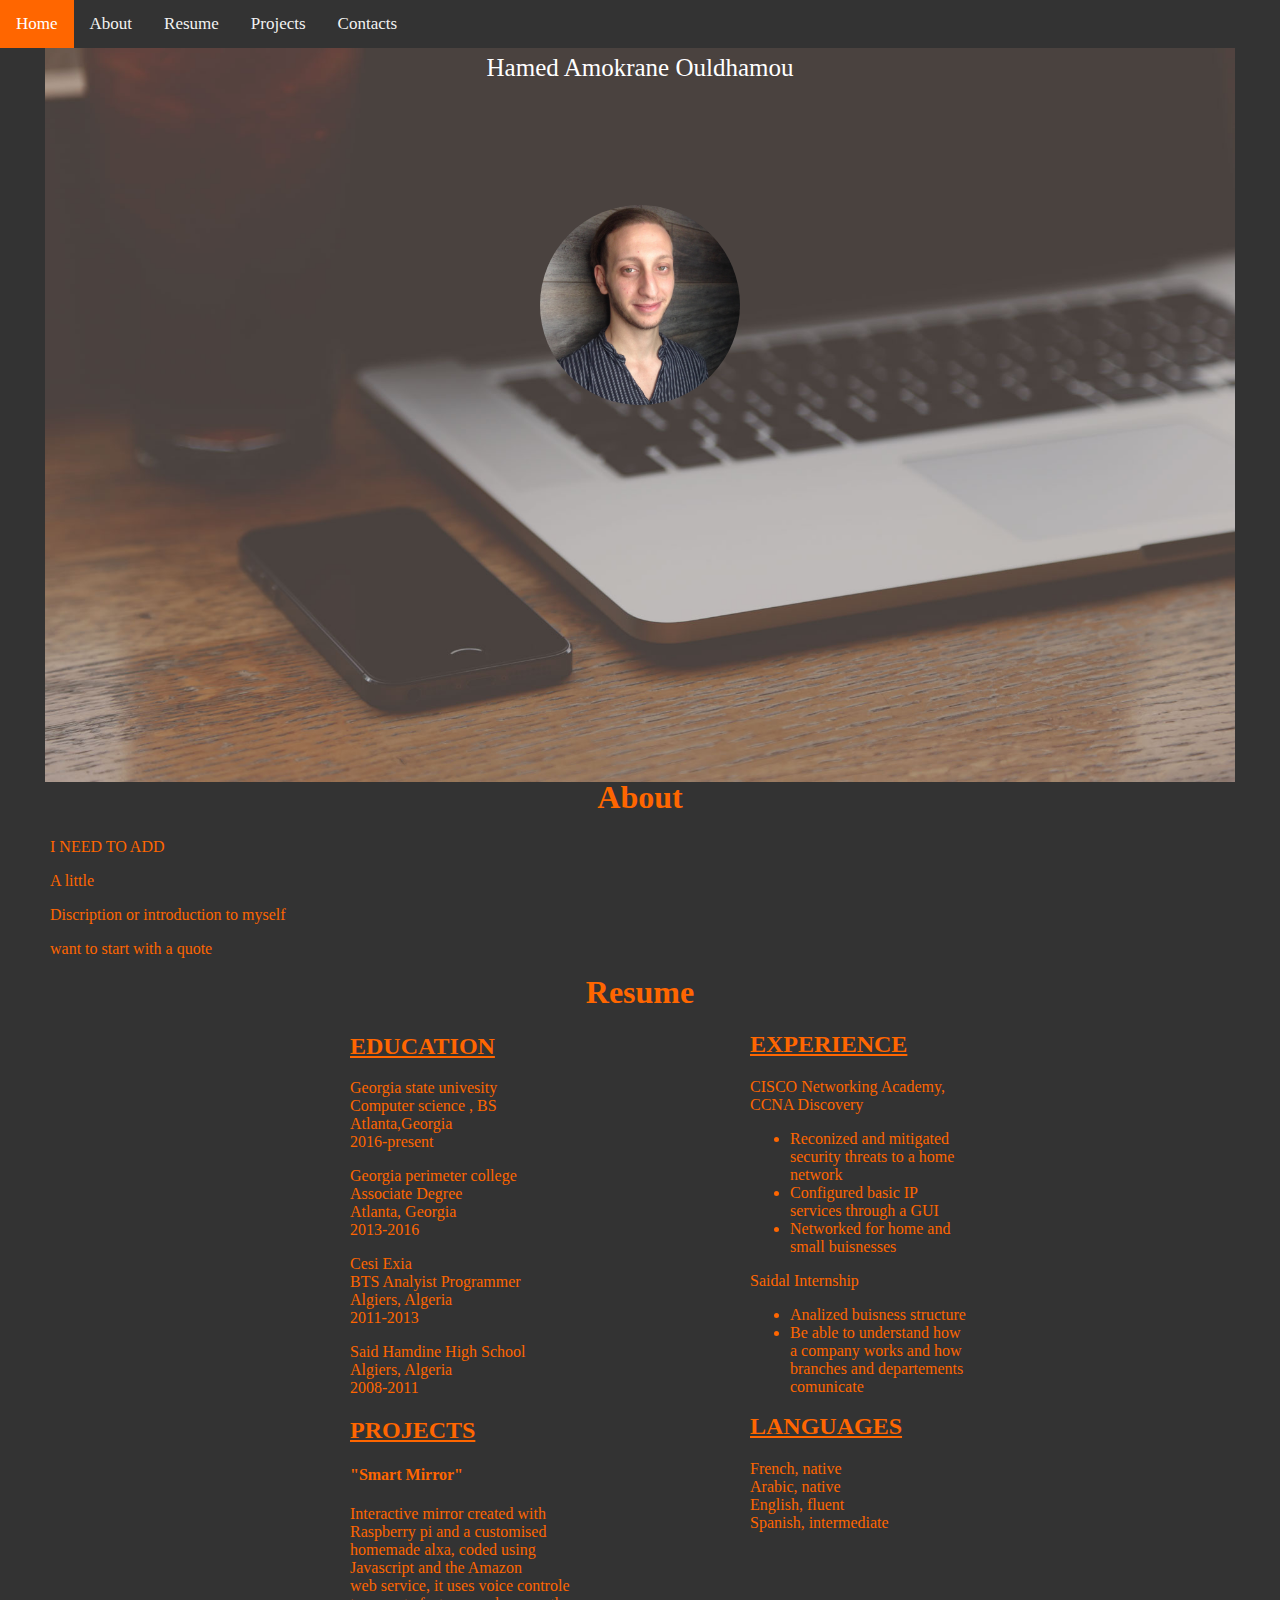
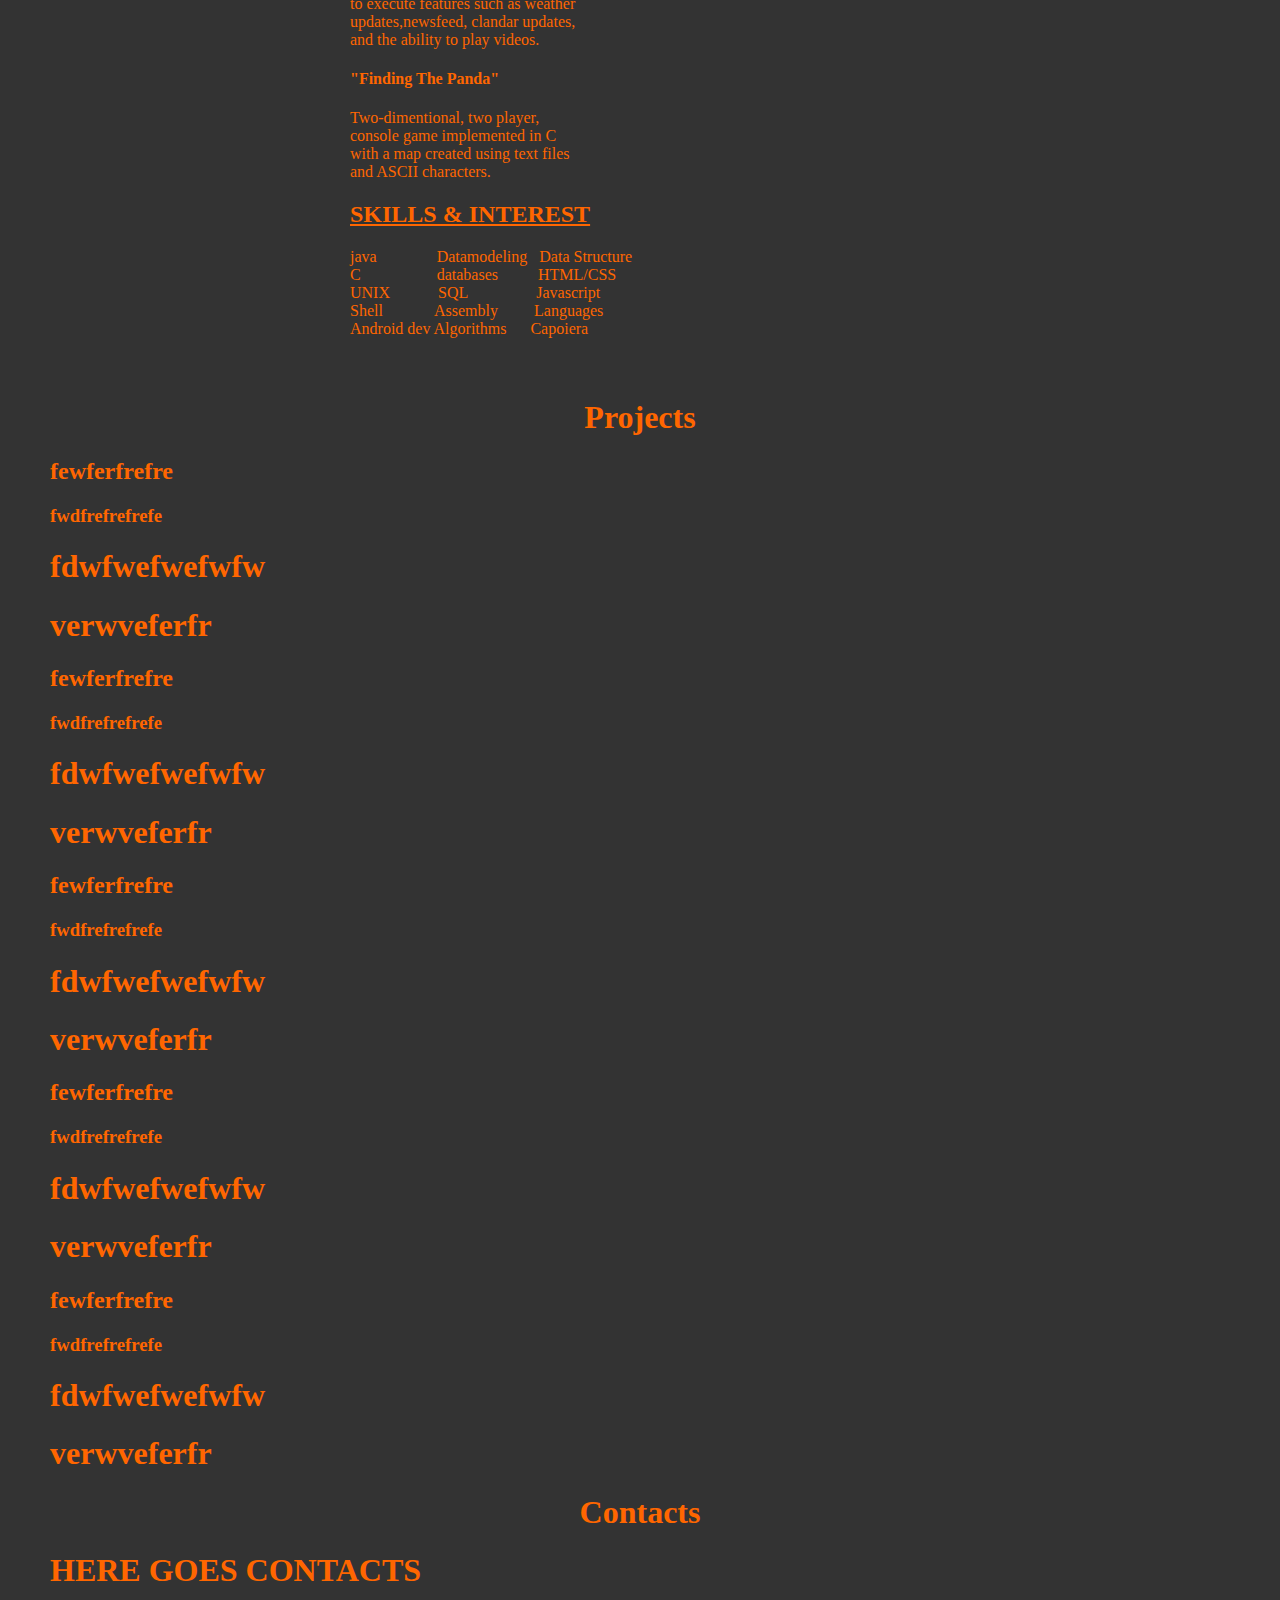
==== index.html @ e25d862b "Rename Hamed.html to index.html" ====
<!DOCTYPE html>
<html>
    
    <head>
        <meta charset="utf-8">
        <meta http-equiv="X-UA-Compatible" content="IE=edge">
        <title>Ould hamou Hamed</title>
        <meta name="Portfolio" content="My portfolio.">
        <link rel="stylesheet" href="main.css">
    </head>
    <body>
<div id="wrapper">
 <div class="topnavigator">
  <a class="active" href="#home">Home</a>
  <a href="#About">About</a>
  <a href="#Resume">Resume</a>
  <a href="#Projects">Projects</a>
  <a href="#Contacts">Contacts</a>
 </div>
 <div class = "hdr">
     <a id="home"></a>
 
       <div class = " container"> 
       <div id ="hdrimg">
       <img src="header.jpg" alt="web header">
       </div>   
       <div class="name">Hamed Amokrane Ouldhamou</div>
           <div class ="avatar"> <img src="hamed.jpg" alt="Avatar">
        </div>       
       </div>   
  
</div>
    <div id="content">
    <div id="page1">
  <a id="About" class="smooth"></a>
       <div class= "ctrlbl"> <h1>About</h1> </div>
        <p>I NEED TO ADD</p>
        <p>A little</p>
        <p>Discription or introduction to myself</p>
        <p>want to start with a quote</p>
  </div>
<div id="page2">
    <a id="Resume" class="smooth"></a>
  <div class= "ctrlbl">  <h1> Resume</h1></div>
    <div id="Rescont">
    <div class ="restitle"><h2><u>EDUCATION</u></h2></div>
    <p>Georgia state univesity<br>
       Computer science , BS<br>
       Atlanta,Georgia<br>
       2016-present</p>
    <p>Georgia perimeter college<br>
    Associate Degree<br>
    Atlanta, Georgia<br>
    2013-2016</p>
    <p>Cesi Exia<br>
    BTS Analyist Programmer<br>
    Algiers, Algeria<br>
    2011-2013</p>
    <p>Said Hamdine High School<br>
    Algiers, Algeria<br>
    2008-2011</p>
    
 <div class ="restitle"><h2><u>PROJECTS</u></h2></div>
    <h4>"Smart Mirror"</h4>
    <p>Interactive mirror created with<br>
    Raspberry pi and a customised<br>
    homemade alxa, coded using <br>Javascript
    and the Amazon <br>web service, it uses voice controle<br>to execute features such as weather<br>updates,newsfeed, clandar updates,<br> and the ability to play videos.
 </p>
    
 <h4>"Finding The Panda"</h4>
    <p>Two-dimentional, two player,<br> console game implemented in C<br> with a map created using text files<br> and ASCII characters.</p>
   <div class ="restitle"><h2><u>SKILLS & INTEREST</u>
</h2></div>
 <p>java &nbsp; &nbsp; &nbsp; &nbsp; &nbsp; &nbsp; &nbsp;  Datamodeling &nbsp; Data Structure<br>
    C &nbsp; &nbsp;&nbsp; &nbsp; &nbsp; &nbsp; &nbsp; &nbsp; &nbsp; &nbsp;databases&nbsp; &nbsp; &nbsp; &nbsp; &nbsp; HTML/CSS<br>
    UNIX &nbsp; &nbsp; &nbsp; &nbsp; &nbsp; &nbsp;SQL&nbsp; &nbsp;&nbsp;&nbsp; &nbsp; &nbsp; &nbsp; &nbsp; &nbsp; &nbsp;Javascript<br>
    Shell &nbsp; &nbsp; &nbsp; &nbsp; &nbsp; &nbsp; Assembly&nbsp; &nbsp; &nbsp; &nbsp; &nbsp;Languages<br>
    Android dev Algorithms&nbsp; &nbsp; &nbsp; Capoiera<br>
     </p>
    
    <div id = "EXP"> 
    <div class ="restitle"><h2><u>EXPERIENCE</u>
</h2></div>
    <p>CISCO Networking Academy,<br>
        CCNA Discovery</p>
    <ul>
  <li>Reconized and mitigated<br> security threats to a home<br>network</li>
  <li>Configured basic IP <br>services through a GUI</li>
  <li>Networked for home and<br> small buisnesses</li>
   </ul>
    <p>Saidal Internship</p>
        <ul>
            <li>Analized buisness structure</li>
            <li>Be able to understand how <br> a company works and how <br>branches and departements<br> comunicate</li>
        </ul>
        </div>
<div id = "LAN">
         <div class ="restitle"><h2><u>LANGUAGES</u>
</h2></div>
        <p>French, native<br>Arabic, native<br>English, fluent<br>Spanish, intermediate</p>
    </div>
        </div>
        </div>
<div id="page3">
     <a id="Projects" class="smooth"></a>
  <div class= "ctrlbl"> <h1>Projects</h1></div>
    <h2>fewferfrefre</h2>
        <h3>fwdfrefrefrefe</h3>
        <h1>fdwfwefwefwfw</h1>
        <h1>verwveferfr</h1><h2>fewferfrefre</h2>
        <h3>fwdfrefrefrefe</h3>
        <h1>fdwfwefwefwfw</h1>
        <h1>verwveferfr</h1><h2>fewferfrefre</h2>
        <h3>fwdfrefrefrefe</h3>
        <h1>fdwfwefwefwfw</h1>
        <h1>verwveferfr</h1><h2>fewferfrefre</h2>
        <h3>fwdfrefrefrefe</h3>
        <h1>fdwfwefwefwfw</h1>
        <h1>verwveferfr</h1><h2>fewferfrefre</h2>
        <h3>fwdfrefrefrefe</h3>
        <h1>fdwfwefwefwfw</h1>
        <h1>verwveferfr</h1>
</div>
        <div id="page4">
     <a id="Contacts" class="smooth"></a>
  <div class= "ctrlbl"> <h1>Contacts</h1></div>

            <h1>HERE GOES CONTACTS</h1>
        </div>
</div>
        </div>
    </body>
</html>
---- main.css ----
html, body {
     width: 100%;
    height: 100%;
    margin: 0px;
    padding: 0px;

}
body {
padding: 0;
margin: 0;
}

body:before {
    content:"";
    height:100%;
    float:left;
    width:0;
    margin-top:-32767px;
}
#wrapper:after, 
#content:after { 
    clear:both;
    content:"";
    display:block;
    height:1%;
    font-size:0;
}

#wrapper {
    min-height:100%;
    min-width:1020px;
    margin-top:-60px;
    background: #333;
}
* html #wrapper {height:100%;}

#content {
    min-height:0;/*haslayout IE7 = (float containment)*/
    padding:0 50px 50px;
}
* html #content {display:inline-block;}

.topnavigator {
    background-color: #333;
    overflow: hidden;
}

.topnavigator a {
    float: left;
    color: #f2f2f2;
    text-align: center;
    padding: 14px 16px;
    text-decoration: none;
    font-size: 17px;
    
}

.topnavigator a:hover {
    background-color: #ddd;
    color: black;
}

.topnavigator a.active {
    background-color: #ff6600;
    color: white;
}

#hdrimg img
{
    margin: 0 auto;
  max-width: 93%;
     height: auto;
    width: auto\9;
}
.container {
    position: relative;
    text-align: center;
    color: white;
    font-family: avenir;
    font-size: 25px;
}
.avatar {
    position: absolute;
    top: 40%;
    left: 50%;
    transform: translate(-50%, -50%);
}

.name {
    position: absolute;
    top: 10%;
    left: 50%;
    transform: translate(-50%, -50%);
}

.avatar img {
    border-radius: 50%;
     width: 200px;
     height: 200px;
}
.topnavigator
{
   position: -webkit-sticky;
   position: sticky;
   z-index: 99999;
   top: 0px;
}
#page1
{
    margin: 0 auto;
    color: #ff6600;
    font-family:fantasy;
    margin-bottom: -21px;

}
.ctrlbl
{
    text-align: center;
    font-family: avenir;

}

#EXP
{
     position: relative;
     left: 400px;
     bottom: 927px;
}
#LAN
{
   position: relative;
     left: 400px;
     bottom: 930px; 
}
#page2
{  
   
    margin: 0 auto;
   background-color: #333;
    margin-bottom: -500px;
    color:#ff6600;
        overflow-x: hidden; 
    

}
#page3
{       margin: 0 auto;
    background-color:whitesmoke;
        color:#ff6600;
       background-color: #333;


}

#page4
{
    color:#ff6600;
}
.hdr
{
    margin-bottom: -30px;
}
#Rescont
{
    position:relative;
    left:300px;
}
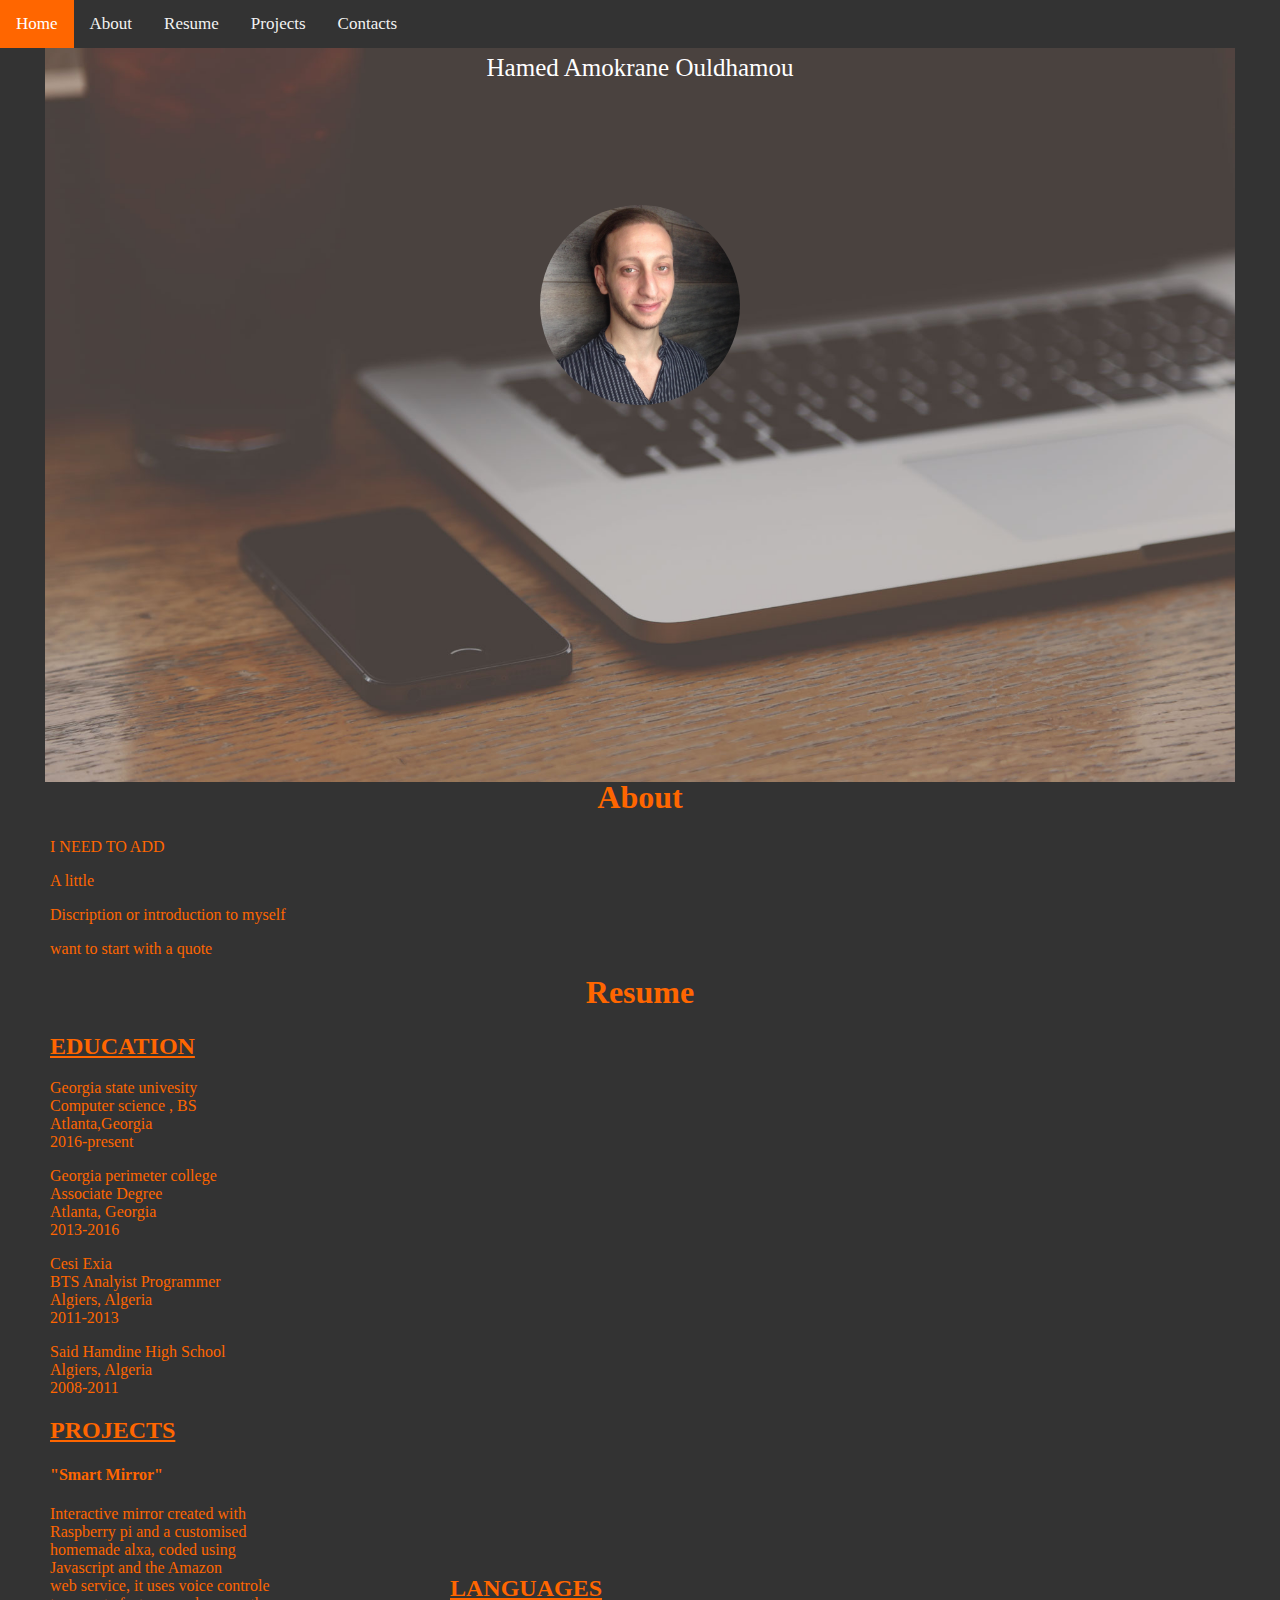
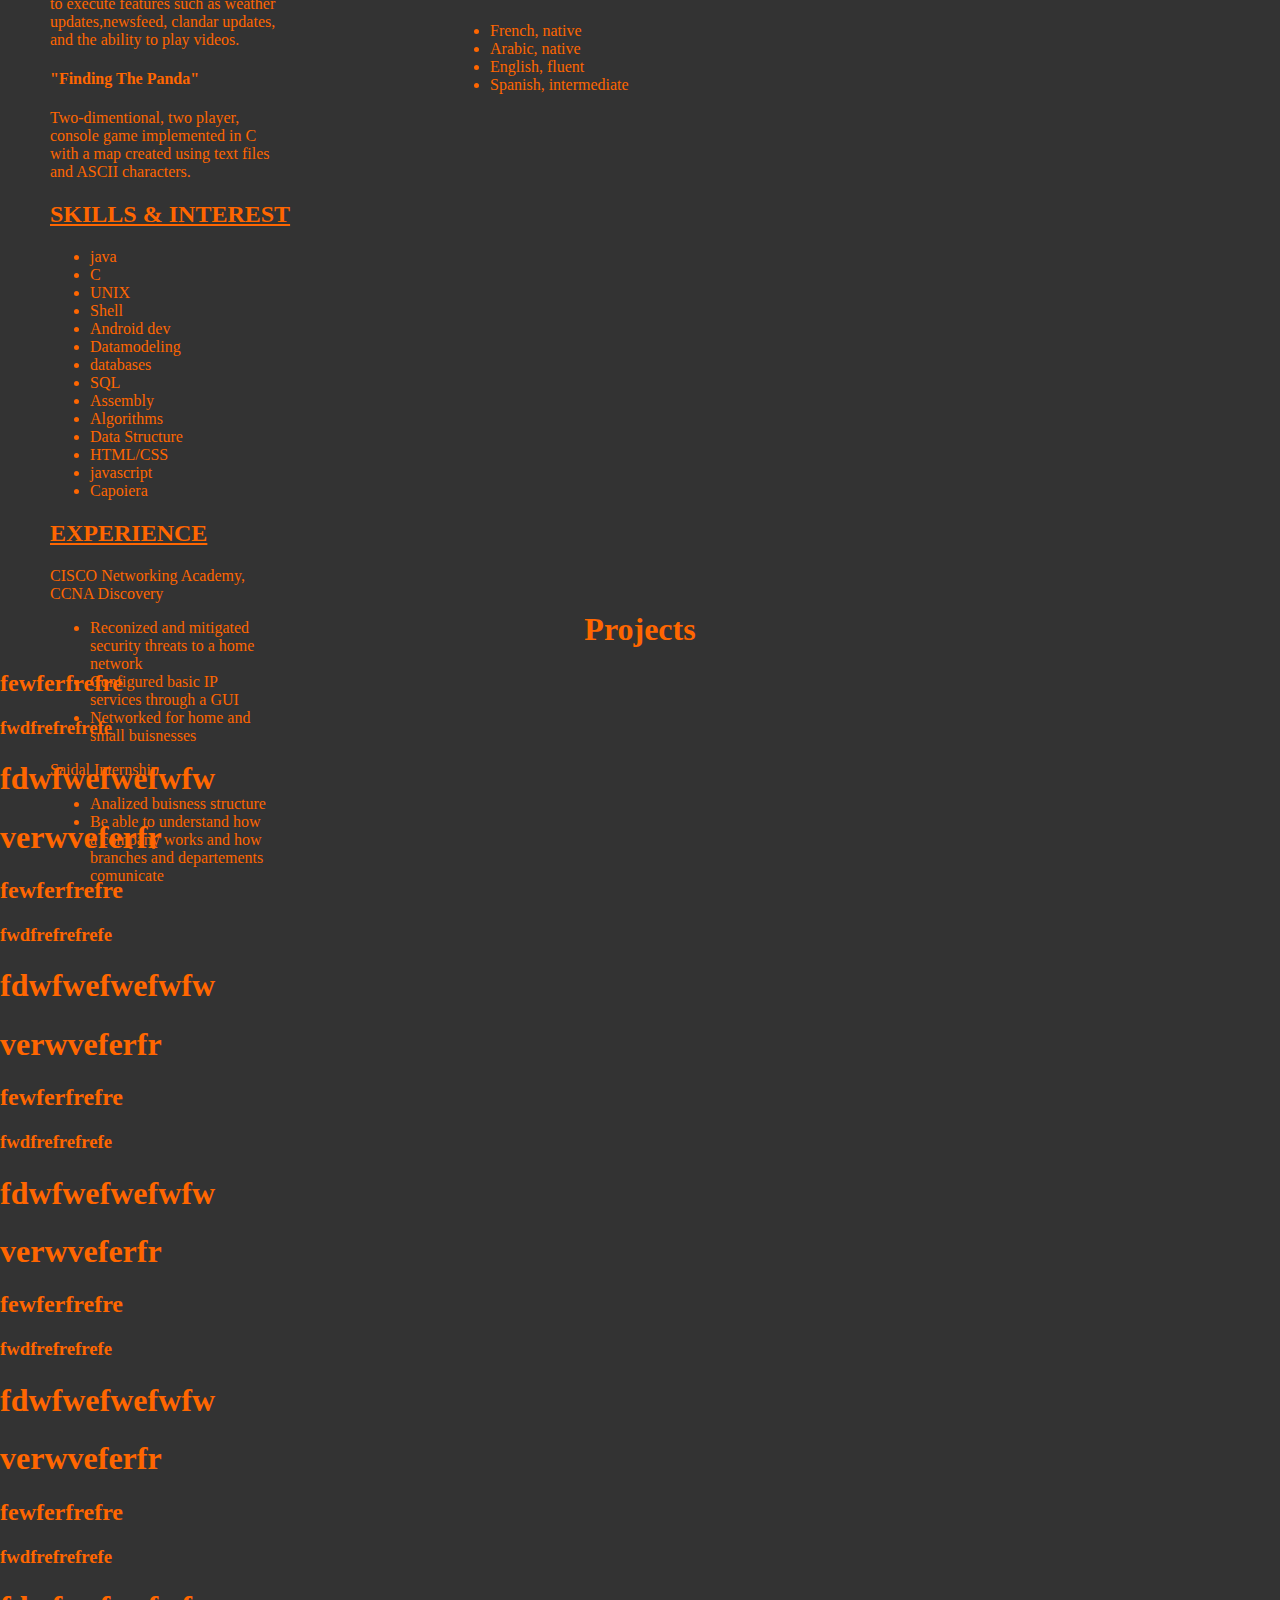
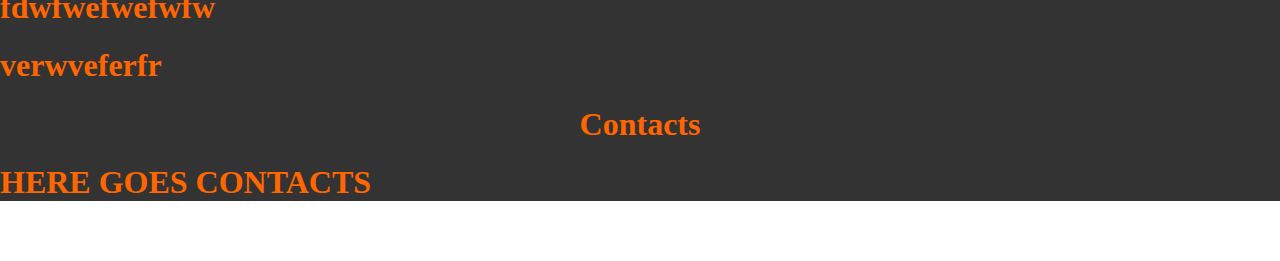
==== commit 0275e4b7: "updated" ====
--- a/index.html
+++ b/index.html
@@ -42,8 +42,9 @@
 <div id="page2">
     <a id="Resume" class="smooth"></a>
   <div class= "ctrlbl">  <h1> Resume</h1></div>
-    <div id="Rescont">
-    <div class ="restitle"><h2><u>EDUCATION</u></h2></div>
+<div class="column">
+    <div id ="education">
+    <h2><u>EDUCATION</u></h2>
     <p>Georgia state univesity<br>
        Computer science , BS<br>
        Atlanta,Georgia<br>
@@ -59,8 +60,12 @@
     <p>Said Hamdine High School<br>
     Algiers, Algeria<br>
     2008-2011</p>
-    
- <div class ="restitle"><h2><u>PROJECTS</u></h2></div>
+        </div>
+    </div>
+   <div class="column">
+        <div id ="Proj">
+    <h2><u>PROJECTS</u></h2>
+             
     <h4>"Smart Mirror"</h4>
     <p>Interactive mirror created with<br>
     Raspberry pi and a customised<br>
@@ -70,18 +75,32 @@
     
  <h4>"Finding The Panda"</h4>
     <p>Two-dimentional, two player,<br> console game implemented in C<br> with a map created using text files<br> and ASCII characters.</p>
-   <div class ="restitle"><h2><u>SKILLS & INTEREST</u>
-</h2></div>
- <p>java &nbsp; &nbsp; &nbsp; &nbsp; &nbsp; &nbsp; &nbsp;  Datamodeling &nbsp; Data Structure<br>
-    C &nbsp; &nbsp;&nbsp; &nbsp; &nbsp; &nbsp; &nbsp; &nbsp; &nbsp; &nbsp;databases&nbsp; &nbsp; &nbsp; &nbsp; &nbsp; HTML/CSS<br>
-    UNIX &nbsp; &nbsp; &nbsp; &nbsp; &nbsp; &nbsp;SQL&nbsp; &nbsp;&nbsp;&nbsp; &nbsp; &nbsp; &nbsp; &nbsp; &nbsp; &nbsp;Javascript<br>
-    Shell &nbsp; &nbsp; &nbsp; &nbsp; &nbsp; &nbsp; Assembly&nbsp; &nbsp; &nbsp; &nbsp; &nbsp;Languages<br>
-    Android dev Algorithms&nbsp; &nbsp; &nbsp; Capoiera<br>
-     </p>
-    
-    <div id = "EXP"> 
-    <div class ="restitle"><h2><u>EXPERIENCE</u>
-</h2></div>
+    </div>   
+       </div>
+    <div id="skills">
+
+    <h2><u>SKILLS & INTEREST</u></h2>
+       
+    <ul>
+    <li>java</li>
+    <li>C</li>
+    <li>UNIX</li>
+    <li>Shell</li>
+    <li>Android dev</li>
+    <li>Datamodeling</li>
+    <li>databases</li>
+    <li>SQL</li>
+    <li>Assembly</li>
+    <li>Algorithms</li>
+    <li>Data Structure</li>
+    <li>HTML/CSS</li>
+    <li>javascript</li>
+    <li>Capoiera</li>    
+    </ul>
+    </div>
+    <div id="exp">
+    <h2><u>EXPERIENCE</u>
+</h2>
     <p>CISCO Networking Academy,<br>
         CCNA Discovery</p>
     <ul>
@@ -96,9 +115,14 @@
         </ul>
         </div>
 <div id = "LAN">
-         <div class ="restitle"><h2><u>LANGUAGES</u>
-</h2></div>
-        <p>French, native<br>Arabic, native<br>English, fluent<br>Spanish, intermediate</p>
+        <h2><u>LANGUAGES</u>
+</h2> <ul>
+    <li>French, native</li>
+    <li>Arabic, native</li>
+    <li>English, fluent</li>
+    <li>Spanish, intermediate</li>
+    </ul>
+        
     </div>
         </div>
         </div>
@@ -129,6 +153,5 @@
             <h1>HERE GOES CONTACTS</h1>
         </div>
 </div>
-        </div>
     </body>
-</html>
+</html>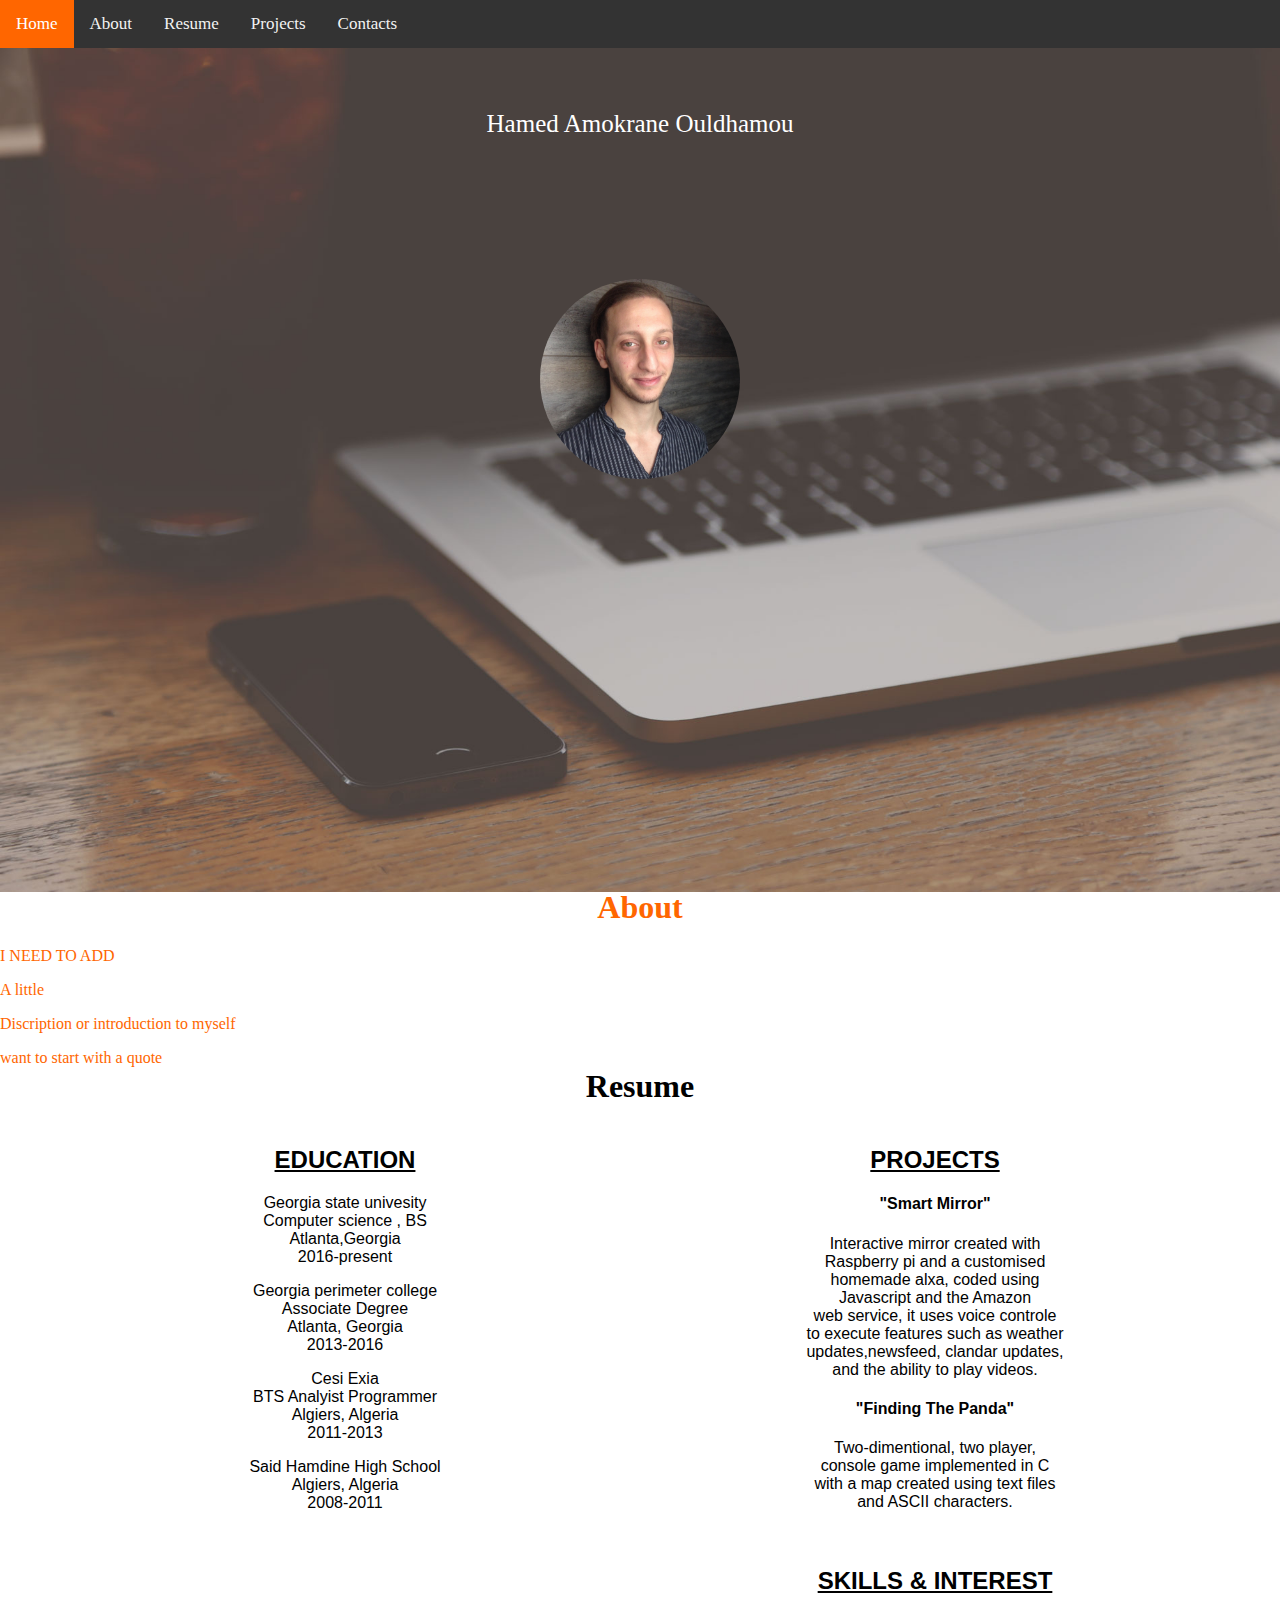
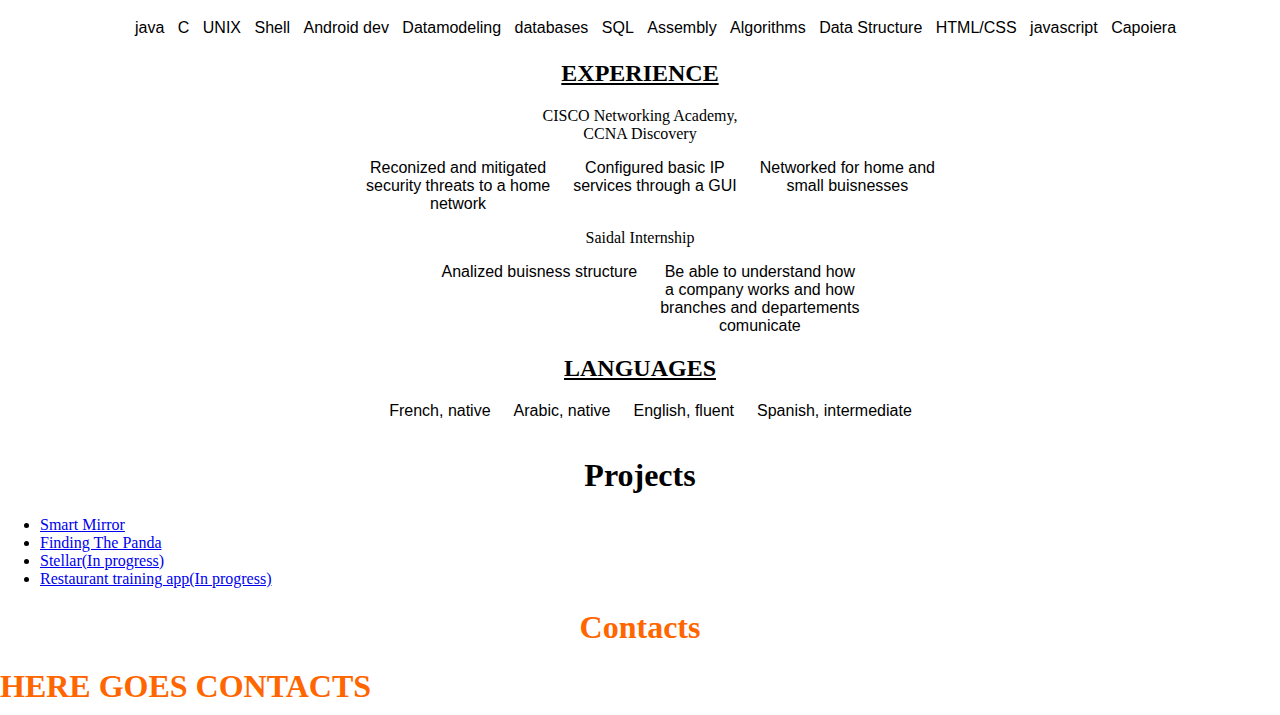
==== commit ea9ca1a0: "updated files" ====
--- a/index.html
+++ b/index.html
@@ -129,22 +129,64 @@
 <div id="page3">
      <a id="Projects" class="smooth"></a>
   <div class= "ctrlbl"> <h1>Projects</h1></div>
-    <h2>fewferfrefre</h2>
-        <h3>fwdfrefrefrefe</h3>
-        <h1>fdwfwefwefwfw</h1>
-        <h1>verwveferfr</h1><h2>fewferfrefre</h2>
-        <h3>fwdfrefrefrefe</h3>
-        <h1>fdwfwefwefwfw</h1>
-        <h1>verwveferfr</h1><h2>fewferfrefre</h2>
-        <h3>fwdfrefrefrefe</h3>
-        <h1>fdwfwefwefwfw</h1>
-        <h1>verwveferfr</h1><h2>fewferfrefre</h2>
-        <h3>fwdfrefrefrefe</h3>
-        <h1>fdwfwefwefwfw</h1>
-        <h1>verwveferfr</h1><h2>fewferfrefre</h2>
-        <h3>fwdfrefrefrefe</h3>
-        <h1>fdwfwefwefwfw</h1>
-        <h1>verwveferfr</h1>
+    <ul>
+        <li>  
+     <a href="#Project" onclick="toggle_visibility('project');">Smart Mirror</a>
+
+        </li>
+        <div id="project" style="display:none;">
+        <P>Steps to make the project(video):</P>
+            <video width="320" height="240" controls>
+  <source src="SmartMir.mp4" type="video/mp4">
+  <source src="SmartMir.mp4" type="video/ogg">
+  Your browser does not support the video tag.
+</video>
+           
+        <P>Interactive mirror created with
+Raspberry pi and a customised
+homemade alxa, coded using 
+Javascript and the Amazon 
+web service, it uses voice controle
+to execute features such as weather
+updates, newsfeed, clandar updates,
+and the ability to play videos.</P>
+            </div>
+       
+        <li>  
+     <a href="#Project" onclick="toggle_visibility('project2');">Finding The Panda</a>
+        </li>
+        <div id="project2" style="display:none;">
+        <p>Two-dimentional, two player,
+            console game implemented in C
+             with a map created using text files
+            and ASCII characters.</p>
+        </div>
+        
+           <li>  
+     <a href="#Project" onclick="toggle_visibility('project3');">Stellar(In progress)</a>
+        </li>
+          <div id="project3" style="display:none;">
+        <p>A student class registration and managment application using java and SQLite database.</p>
+        </div>
+            <li>  
+     <a href="#Project" onclick="toggle_visibility('project4');">Restaurant training app(In progress)</a>
+        </li>
+          <div id="project4" style="display:none;">
+        <p>A mobile application using swift and database, that allow the user to login to thier acount and navigate through the app that will display menu, tutorials and also have an admin page to modify the data in the database. </p>
+        </div>
+             </ul>
+   
+    <script type="text/javascript">
+    function toggle_visibility(id) {
+       var e = document.getElementById(id);
+       if(e.style.display == 'block')
+          e.style.display = 'none';
+       else
+          e.style.display = 'block';
+    }
+</script>
+   
+    
 </div>
         <div id="page4">
      <a id="Contacts" class="smooth"></a>
--- a/main.css
+++ b/main.css
@@ -2,13 +2,16 @@
 html, body {
      width: 100%;
     height: 100%;
-    margin: 0px;
+    margin: -10px;
     padding: 0px;
 
 }
 body {
+    
 padding: 0;
 margin: 0;
+margin-right:10px;
+margin-left:10px;
 }
 
 body:before {
@@ -18,28 +21,7 @@
     width:0;
     margin-top:-32767px;
 }
-#wrapper:after, 
-#content:after { 
-    clear:both;
-    content:"";
-    display:block;
-    height:1%;
-    font-size:0;
-}
-
-#wrapper {
-    min-height:100%;
-    min-width:1020px;
-    margin-top:-60px;
-    background: #333;
-}
-* html #wrapper {height:100%;}
-
-#content {
-    min-height:0;/*haslayout IE7 = (float containment)*/
-    padding:0 50px 50px;
-}
-* html #content {display:inline-block;}
+
 
 .topnavigator {
     background-color: #333;
@@ -69,9 +51,8 @@
 #hdrimg img
 {
     margin: 0 auto;
-  max-width: 93%;
      height: auto;
-    width: auto\9;
+    width: 100%;
 }
 .container {
     position: relative;
@@ -121,34 +102,89 @@
 
 }
 
-#EXP
-{
-     position: relative;
-     left: 400px;
-     bottom: 927px;
-}
-#LAN
-{
-   position: relative;
-     left: 400px;
-     bottom: 930px; 
-}
 #page2
+{
+     margin-right:50px;
+	margin-left:50px;
+
+}
+
+#page2:after
 {  
+   content: "";
+    display: table;
+    clear: both; 
    
-    margin: 0 auto;
-   background-color: #333;
-    margin-bottom: -500px;
-    color:#ff6600;
-        overflow-x: hidden; 
-    
+}
+.column {
+    float: left;
+    width: 50%;
+}
+@media (max-width: 600px) {
+    .column {
+        width: 100%;
+    }
+	body{
+	margin-right:10px;
+	margin-left:10px;
+	}
+	nav li {
+		display:compact;
+	}
+	.portfolio img{
+	width:100%;
+	}
+}
+#education
+{
+   text-align:center;
+	padding-bottom:40px;
+	font-family:Gotham, "Helvetica Neue", Helvetica, Arial, sans-serif;  
+}
+#Proj{
+    text-align:center;
+	padding-bottom:40px;
+	font-family:Gotham, "Helvetica Neue", Helvetica, Arial, sans-serif; 
+}
+#skills{
+	text-align:center;
+	font-family:Gotham, "Helvetica Neue", Helvetica, Arial, sans-serif; 
+}
+#skills li{
+	display:inline;
+	padding-right:9px;
+	font-weight:200;
+	line-height:25px;
+	
+}
+
+#exp{
+	text-align:center;
+}
+
+#exp li{
+	font-weight:100;
+	display: inline-table;
+	padding-right:19px;
+	font-family:Gotham, "Helvetica Neue", Helvetica, Arial, sans-serif; 
+	text-align:center;
+
+}
+#LAN{
+	text-align:center;
+}
+
+#LAN li{
+	font-weight:100;
+	display: inline-table;
+	padding-right:19px;
+	font-family:Gotham, "Helvetica Neue", Helvetica, Arial, sans-serif; 
+	text-align:left;
 
 }
 #page3
 {       margin: 0 auto;
-    background-color:whitesmoke;
-        color:#ff6600;
-       background-color: #333;
+        
 
 
 }
@@ -161,9 +197,6 @@
 {
     margin-bottom: -30px;
 }
-#Rescont
-{
-    position:relative;
-    left:300px;
-}
-
+
+
+
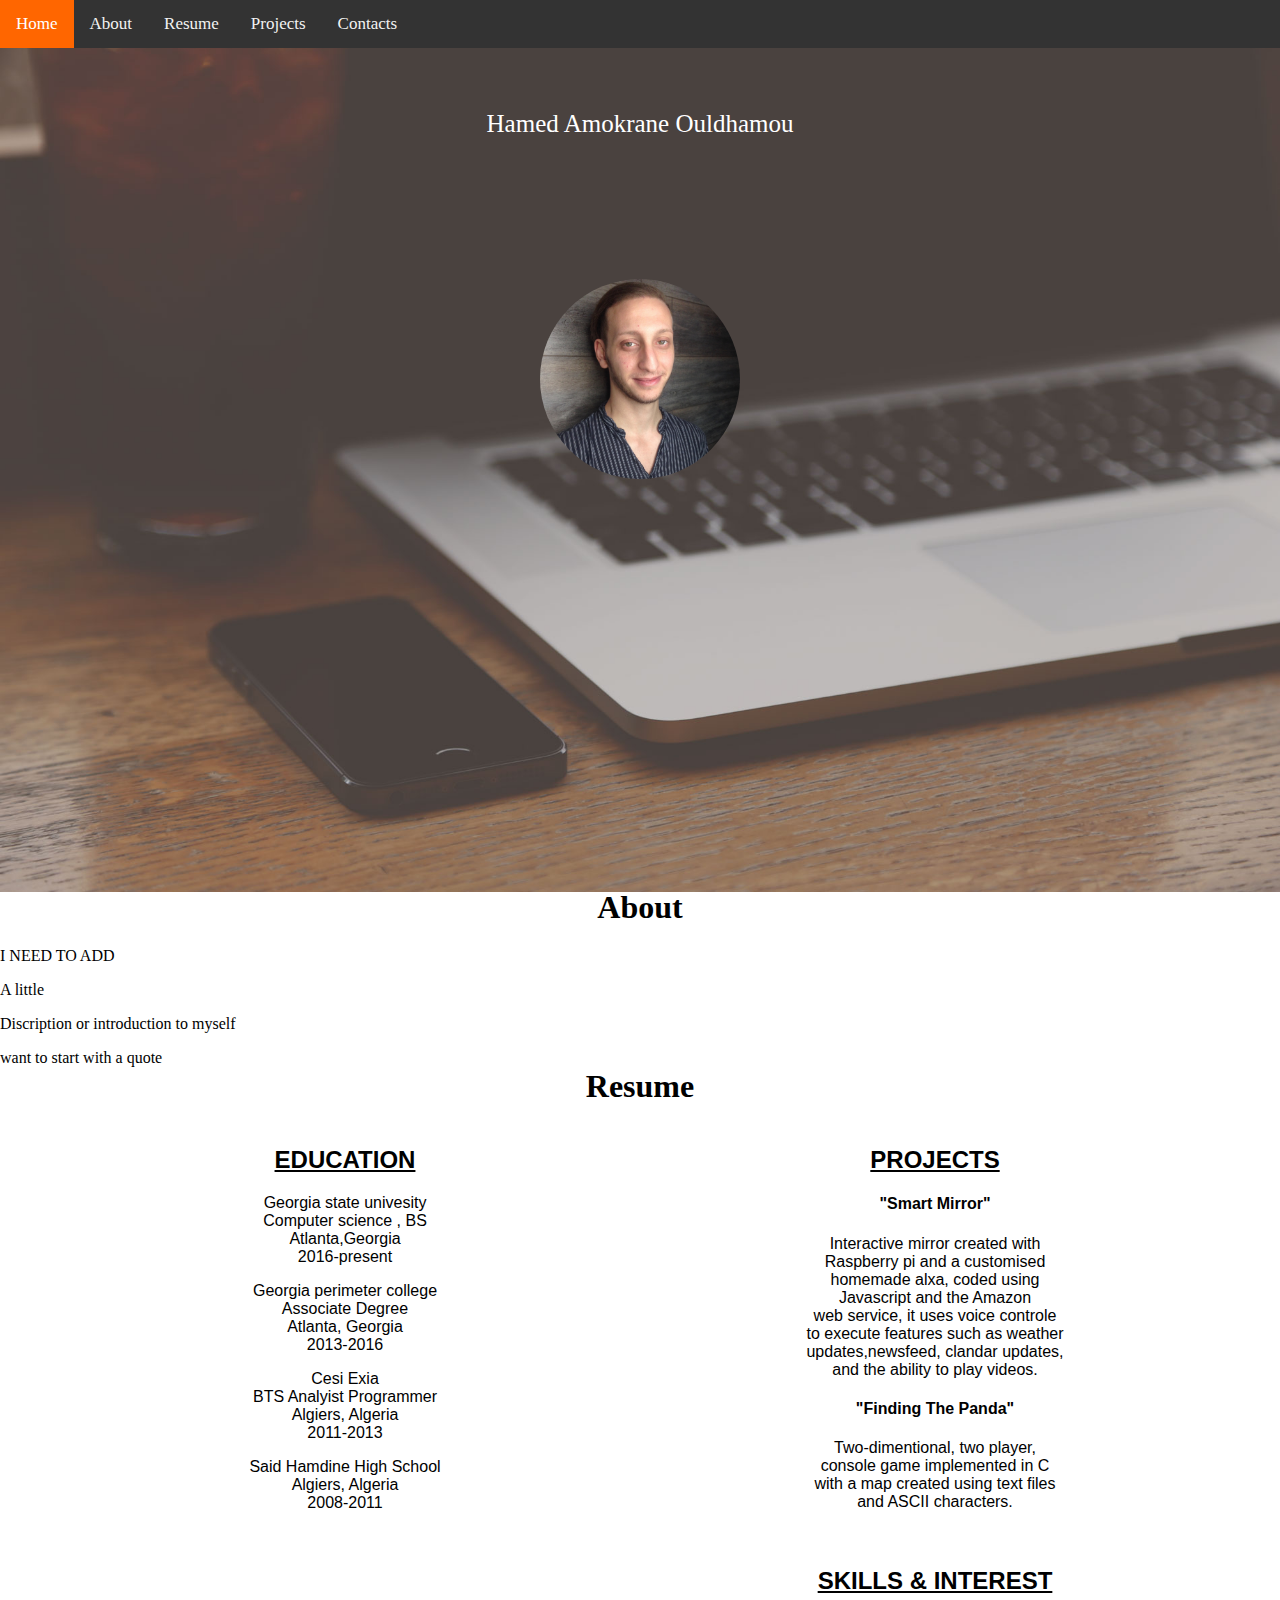
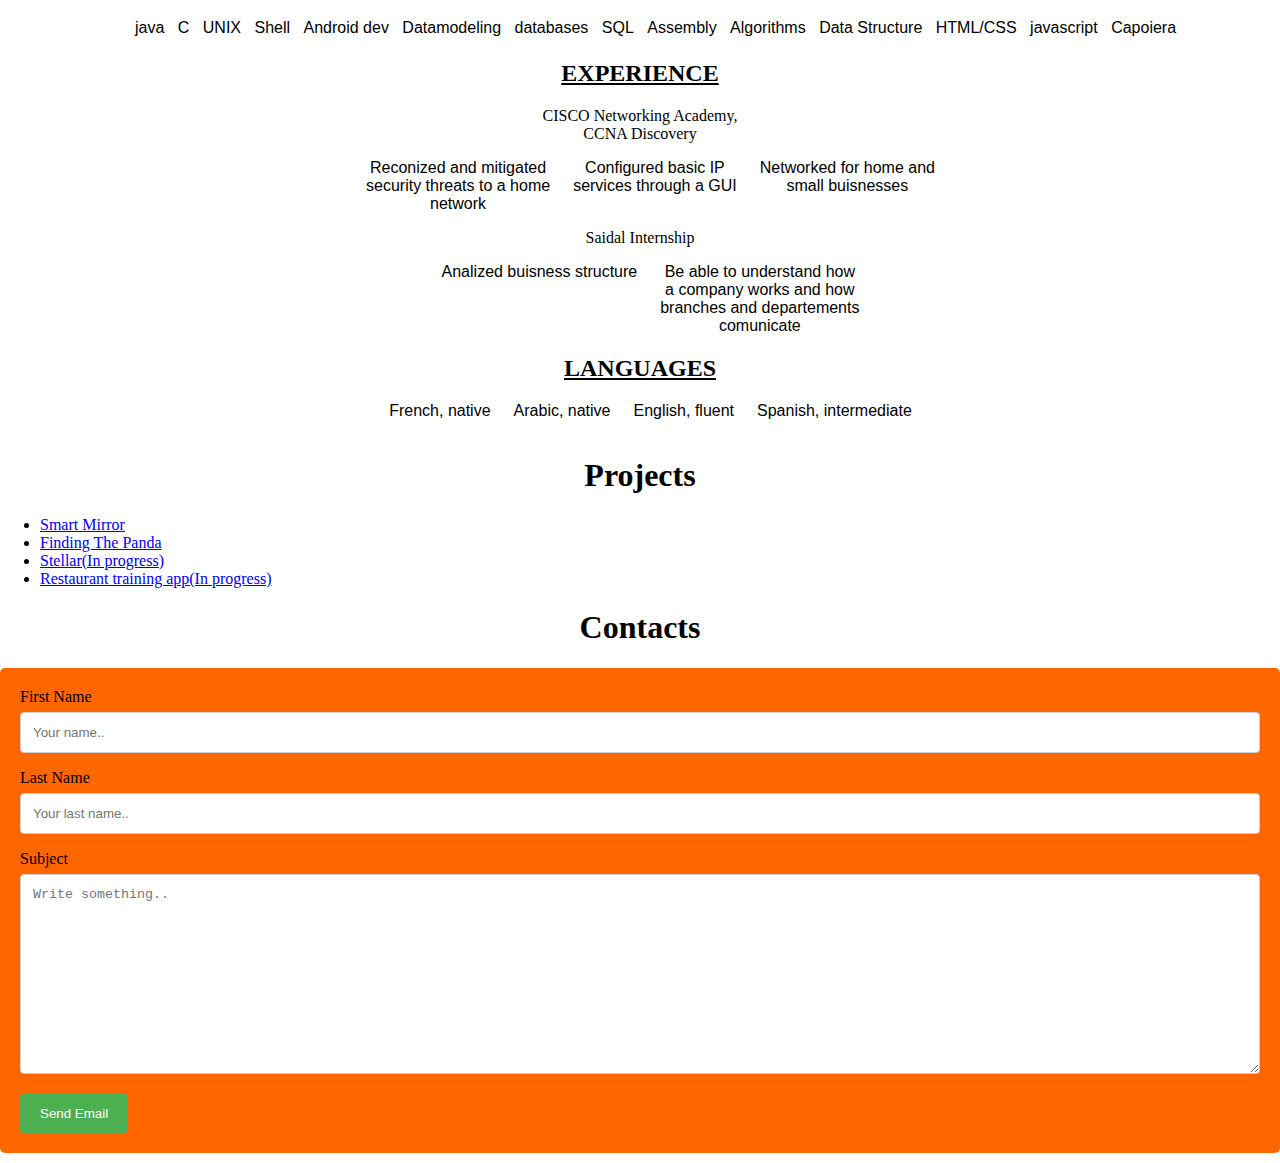
==== commit 73fb1329: "updated files" ====
--- a/index.html
+++ b/index.html
@@ -9,7 +9,6 @@
         <link rel="stylesheet" href="main.css">
     </head>
     <body>
-<div id="wrapper">
  <div class="topnavigator">
   <a class="active" href="#home">Home</a>
   <a href="#About">About</a>
@@ -191,9 +190,23 @@
         <div id="page4">
      <a id="Contacts" class="smooth"></a>
   <div class= "ctrlbl"> <h1>Contacts</h1></div>
-
-            <h1>HERE GOES CONTACTS</h1>
-        </div>
+            <div class="ContForm">
+<form method="post" action="mailto:hamedamokraneouldhamou@gmail.com" >
+
+    <label for="fname">First Name</label>
+    <input type="text" id="fname" name="firstname" placeholder="Your name..">
+
+    <label for="lname">Last Name</label>
+    <input type="text" id="lname" name="lastname" placeholder="Your last name..">
+
+
+    <label for="subject">Subject</label>
+    <textarea id="subject" name="subject" placeholder="Write something.." style="height:200px"></textarea>
+
+    <input type="submit" value="Send Email">
+
+  </form>
 </div>
+        </div>
     </body>
 </html>--- a/main.css
+++ b/main.css
@@ -90,7 +90,6 @@
 #page1
 {
     margin: 0 auto;
-    color: #ff6600;
     font-family:fantasy;
     margin-bottom: -21px;
 
@@ -191,7 +190,6 @@
 
 #page4
 {
-    color:#ff6600;
 }
 .hdr
 {
@@ -199,4 +197,35 @@
 }
 
 
-
+input[type=text], select, textarea {
+    width: 100%; /* Full width */
+    padding: 12px; /* Some padding */  
+    border: 1px solid #ccc; /* Gray border */
+    border-radius: 4px; /* Rounded borders */
+    box-sizing: border-box; /* Make sure that padding and width stays in place */
+    margin-top: 6px; /* Add a top margin */
+    margin-bottom: 16px; /* Bottom margin */
+    resize: vertical /* Allow the user to vertically resize the textarea (not horizontally) */
+}
+
+/* Style the submit button with a specific background color etc */
+input[type=submit] {
+    background-color: #4CAF50;
+    color: white;
+    padding: 12px 20px;
+    border: none;
+    border-radius: 4px;
+    cursor: pointer;
+}
+
+/* When moving the mouse over the submit button, add a darker green color */
+input[type=submit]:hover {
+    background-color: #45a049;
+}
+
+/* Add a background color and some padding around the form */
+.ContForm {
+    border-radius: 5px;
+    background-color: #ff6600;
+    padding: 20px;
+}
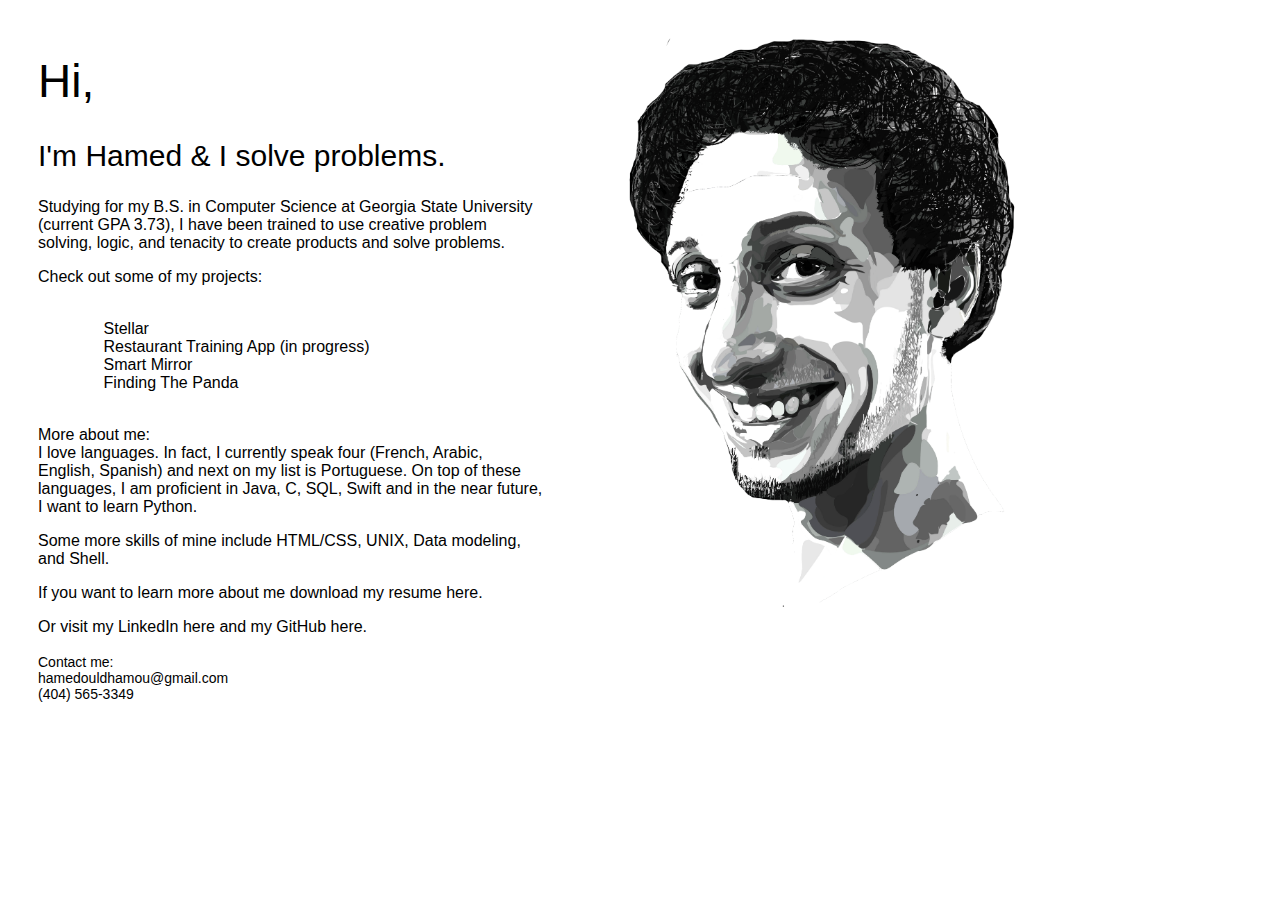
==== commit 0b1d8950: "updated web site" ====
--- a/index.html
+++ b/index.html
@@ -1,212 +1,76 @@
-<!DOCTYPE html>
+<!doctype html>
 <html>
-    
-    <head>
-        <meta charset="utf-8">
-        <meta http-equiv="X-UA-Compatible" content="IE=edge">
-        <title>Ould hamou Hamed</title>
-        <meta name="Portfolio" content="My portfolio.">
-        <link rel="stylesheet" href="main.css">
-    </head>
-    <body>
- <div class="topnavigator">
-  <a class="active" href="#home">Home</a>
-  <a href="#About">About</a>
-  <a href="#Resume">Resume</a>
-  <a href="#Projects">Projects</a>
-  <a href="#Contacts">Contacts</a>
- </div>
- <div class = "hdr">
-     <a id="home"></a>
- 
-       <div class = " container"> 
-       <div id ="hdrimg">
-       <img src="header.jpg" alt="web header">
-       </div>   
-       <div class="name">Hamed Amokrane Ouldhamou</div>
-           <div class ="avatar"> <img src="hamed.jpg" alt="Avatar">
-        </div>       
-       </div>   
-  
+<head>
+<meta charset="UTF-8">
+<title>Hamed Ould Hamou</title>
+<link href="styles.css" type="text/css" rel="stylesheet" />
+</head>
+
+<body>
+<div class="text">
+<h1>Hi,</h1>
+<h2>I'm Hamed & I solve problems.</h2>
+
+<h3>Studying for my B.S. in Computer Science at Georgia State University (current GPA 3.73), I have been trained to use creative problem solving, logic, and tenacity to create products and solve problems.</h3>
+
+<h3>Check out some of my projects:
+<br>
+<a id="Projects" class="smooth"></a>
+  <div class= "ctrlbl"> </div>
+<ul>
+		<li>  
+     <a href="#Project" onclick="toggle_visibility('project3');">Stellar</a>
+        </li>
+          <div id="project3" style="display:none;">
+A student class registration and management application using Java and SQLite database. <a href="https://github.com/EmmanuelHmar/Stellar" target="_blank">see the code here</a></div>
+        <li>  
+     <a href="#Project" onclick="toggle_visibility('project4');">Restaurant Training App (in progress)</a>
+        </li>
+          <div id="project4" style="display:none;">
+A mobile application using Swift and database that allows the user to login to their account and navigate through the app. It will display food and drink menus, tutorials, and have an admin page to modify the data in the database.
+
+        </div>
+        <li>  
+     <a href="#Project" onclick="toggle_visibility('project');">Smart Mirror</a>
+        </li>
+        <div id="project" style="display:none;">
+An interactive mirror with Raspberry Pi using Javascript and the Amazon web service. It uses voice control to execute features such as weather updates, newsfeed, calendar updates, and the ability to play videos.<br>
+<iframe width="560" height="315" src="https://www.youtube.com/embed/HED_JWmcH2s" frameborder="0" allow="autoplay; encrypted-media" allowfullscreen></iframe>
+          </div>
+       
+        <li>  
+     <a href="#Project" onclick="toggle_visibility('project2');">Finding The Panda</a>
+        </li>
+        <div id="project2" style="display:none;">
+Two-dimensional, two player, console game implemented in C with a map created using text  les and ASCII characters. <a href="https://github.com/hamedouldhamou/FindThePanda" target="_blank">see the code here</a>
+        </div>
+</ul>
+   
+<script type="text/javascript">
+    function toggle_visibility(id) {
+       var e = document.getElementById(id);
+       if(e.style.display == 'block')
+          e.style.display = 'none';
+       else
+          e.style.display = 'block';
+    }
+</script>
+   <br>
+More about me:
+<br>I love languages. In fact, I currently speak four (French, Arabic, English, Spanish) and next on my list is Portuguese. On top of these languages, I am proficient in Java, C, SQL, Swift and in the near future, I want to learn Python.</h3>
+
+<h3>Some more skills of mine include HTML/CSS, UNIX, Data modeling, and Shell.</h3>
+
+<h3>If you want to learn more about me download my resume <a href="img/ouldhamou_resume.pdf" target="_blank">here</a>.</h3>
+<h3>Or visit my LinkedIn <a href="https://www.linkedin.com/in/hamed-ould-hamou-35797115b/" target="_blank">here</a> and my GitHub <a href="https://github.com/hamedouldhamou" target="_blank">here</a>.</h3>
+<h4>Contact me:<br>
+hamedouldhamou@gmail.com<br>(404) 565-3349<br></h4>
+
 </div>
-    <div id="content">
-    <div id="page1">
-  <a id="About" class="smooth"></a>
-       <div class= "ctrlbl"> <h1>About</h1> </div>
-        <p>I NEED TO ADD</p>
-        <p>A little</p>
-        <p>Discription or introduction to myself</p>
-        <p>want to start with a quote</p>
-  </div>
-<div id="page2">
-    <a id="Resume" class="smooth"></a>
-  <div class= "ctrlbl">  <h1> Resume</h1></div>
-<div class="column">
-    <div id ="education">
-    <h2><u>EDUCATION</u></h2>
-    <p>Georgia state univesity<br>
-       Computer science , BS<br>
-       Atlanta,Georgia<br>
-       2016-present</p>
-    <p>Georgia perimeter college<br>
-    Associate Degree<br>
-    Atlanta, Georgia<br>
-    2013-2016</p>
-    <p>Cesi Exia<br>
-    BTS Analyist Programmer<br>
-    Algiers, Algeria<br>
-    2011-2013</p>
-    <p>Said Hamdine High School<br>
-    Algiers, Algeria<br>
-    2008-2011</p>
-        </div>
-    </div>
-   <div class="column">
-        <div id ="Proj">
-    <h2><u>PROJECTS</u></h2>
-             
-    <h4>"Smart Mirror"</h4>
-    <p>Interactive mirror created with<br>
-    Raspberry pi and a customised<br>
-    homemade alxa, coded using <br>Javascript
-    and the Amazon <br>web service, it uses voice controle<br>to execute features such as weather<br>updates,newsfeed, clandar updates,<br> and the ability to play videos.
- </p>
-    
- <h4>"Finding The Panda"</h4>
-    <p>Two-dimentional, two player,<br> console game implemented in C<br> with a map created using text files<br> and ASCII characters.</p>
-    </div>   
-       </div>
-    <div id="skills">
 
-    <h2><u>SKILLS & INTEREST</u></h2>
-       
-    <ul>
-    <li>java</li>
-    <li>C</li>
-    <li>UNIX</li>
-    <li>Shell</li>
-    <li>Android dev</li>
-    <li>Datamodeling</li>
-    <li>databases</li>
-    <li>SQL</li>
-    <li>Assembly</li>
-    <li>Algorithms</li>
-    <li>Data Structure</li>
-    <li>HTML/CSS</li>
-    <li>javascript</li>
-    <li>Capoiera</li>    
-    </ul>
-    </div>
-    <div id="exp">
-    <h2><u>EXPERIENCE</u>
-</h2>
-    <p>CISCO Networking Academy,<br>
-        CCNA Discovery</p>
-    <ul>
-  <li>Reconized and mitigated<br> security threats to a home<br>network</li>
-  <li>Configured basic IP <br>services through a GUI</li>
-  <li>Networked for home and<br> small buisnesses</li>
-   </ul>
-    <p>Saidal Internship</p>
-        <ul>
-            <li>Analized buisness structure</li>
-            <li>Be able to understand how <br> a company works and how <br>branches and departements<br> comunicate</li>
-        </ul>
-        </div>
-<div id = "LAN">
-        <h2><u>LANGUAGES</u>
-</h2> <ul>
-    <li>French, native</li>
-    <li>Arabic, native</li>
-    <li>English, fluent</li>
-    <li>Spanish, intermediate</li>
-    </ul>
-        
-    </div>
-        </div>
-        </div>
-<div id="page3">
-     <a id="Projects" class="smooth"></a>
-  <div class= "ctrlbl"> <h1>Projects</h1></div>
-    <ul>
-        <li>  
-     <a href="#Project" onclick="toggle_visibility('project');">Smart Mirror</a>
+<div class="me">
+<img src="img/hamed1.png" style="float:left;" width="80%"alt="me" />
+</div>
 
-        </li>
-        <div id="project" style="display:none;">
-        <P>Steps to make the project(video):</P>
-            <video width="320" height="240" controls>
-  <source src="SmartMir.mp4" type="video/mp4">
-  <source src="SmartMir.mp4" type="video/ogg">
-  Your browser does not support the video tag.
-</video>
-           
-        <P>Interactive mirror created with
-Raspberry pi and a customised
-homemade alxa, coded using 
-Javascript and the Amazon 
-web service, it uses voice controle
-to execute features such as weather
-updates, newsfeed, clandar updates,
-and the ability to play videos.</P>
-            </div>
-       
-        <li>  
-     <a href="#Project" onclick="toggle_visibility('project2');">Finding The Panda</a>
-        </li>
-        <div id="project2" style="display:none;">
-        <p>Two-dimentional, two player,
-            console game implemented in C
-             with a map created using text files
-            and ASCII characters.</p>
-        </div>
-        
-           <li>  
-     <a href="#Project" onclick="toggle_visibility('project3');">Stellar(In progress)</a>
-        </li>
-          <div id="project3" style="display:none;">
-        <p>A student class registration and managment application using java and SQLite database.</p>
-        </div>
-            <li>  
-     <a href="#Project" onclick="toggle_visibility('project4');">Restaurant training app(In progress)</a>
-        </li>
-          <div id="project4" style="display:none;">
-        <p>A mobile application using swift and database, that allow the user to login to thier acount and navigate through the app that will display menu, tutorials and also have an admin page to modify the data in the database. </p>
-        </div>
-             </ul>
-   
-    <script type="text/javascript">
-    function toggle_visibility(id) {
-       var e = document.getElementById(id);
-       if(e.style.display == 'block')
-          e.style.display = 'none';
-       else
-          e.style.display = 'block';
-    }
-</script>
-   
-    
-</div>
-        <div id="page4">
-     <a id="Contacts" class="smooth"></a>
-  <div class= "ctrlbl"> <h1>Contacts</h1></div>
-            <div class="ContForm">
-<form method="post" action="mailto:hamedamokraneouldhamou@gmail.com" >
-
-    <label for="fname">First Name</label>
-    <input type="text" id="fname" name="firstname" placeholder="Your name..">
-
-    <label for="lname">Last Name</label>
-    <input type="text" id="lname" name="lastname" placeholder="Your last name..">
-
-
-    <label for="subject">Subject</label>
-    <textarea id="subject" name="subject" placeholder="Write something.." style="height:200px"></textarea>
-
-    <input type="submit" value="Send Email">
-
-  </form>
-</div>
-        </div>
-    </body>
-</html>+</body>
+</html>
--- a/styles.css
+++ b/styles.css
@@ -0,0 +1,93 @@
+@charset "UTF-8";
+/* CSS Document */
+
+
+body{
+	font-family:Gotham, "Helvetica Neue", Helvetica, Arial, sans-serif;
+}
+
+H1{
+	font-weight:400;
+	font-size:46px;
+}
+h2{
+	font-size:30px;	
+}
+h2, h3, h4{	
+	font-weight: 300;
+}
+
+h3{
+	font-size:16px;
+}
+h4{
+	font-size:14px;
+}
+
+.text{
+	float:left;
+	width:40%;
+	margin:15px;
+	margin-left:30px;
+	margin-right:30px;
+
+}
+ul li{
+	display:inline-block;
+	text-align:left;
+	margin:0;
+	margin-right:0;
+	padding:0;
+	margin-left:-10px;
+	font-weight:400;	
+}
+
+a{
+	text-decoration:none;
+	color:rgba(0,0,0,1.00);
+	font-weight:400;
+}
+p{
+	margin:20px;
+}
+
+.me{
+	float:left;
+	width:55%;
+	margin-left:-30px;
+	padding-top:10px;
+	
+}
+
+.me:hover{
+}
+#Project{
+	padding:0;
+	margin:0;
+}
+
+#project3, #project4, #project2, #project {
+	padding:15px;
+}
+
+iframe{
+	padding-top:15px;
+}
+
+@media (max-width: 800px) {
+}
+@media (max-width: 600px) {
+.text{
+	width:90%;
+}
+
+.me{
+	float: none;
+	width:100%;
+	padding-top:0px;
+
+}
+.me:hover{
+    transform: rotate(0deg);
+}
+}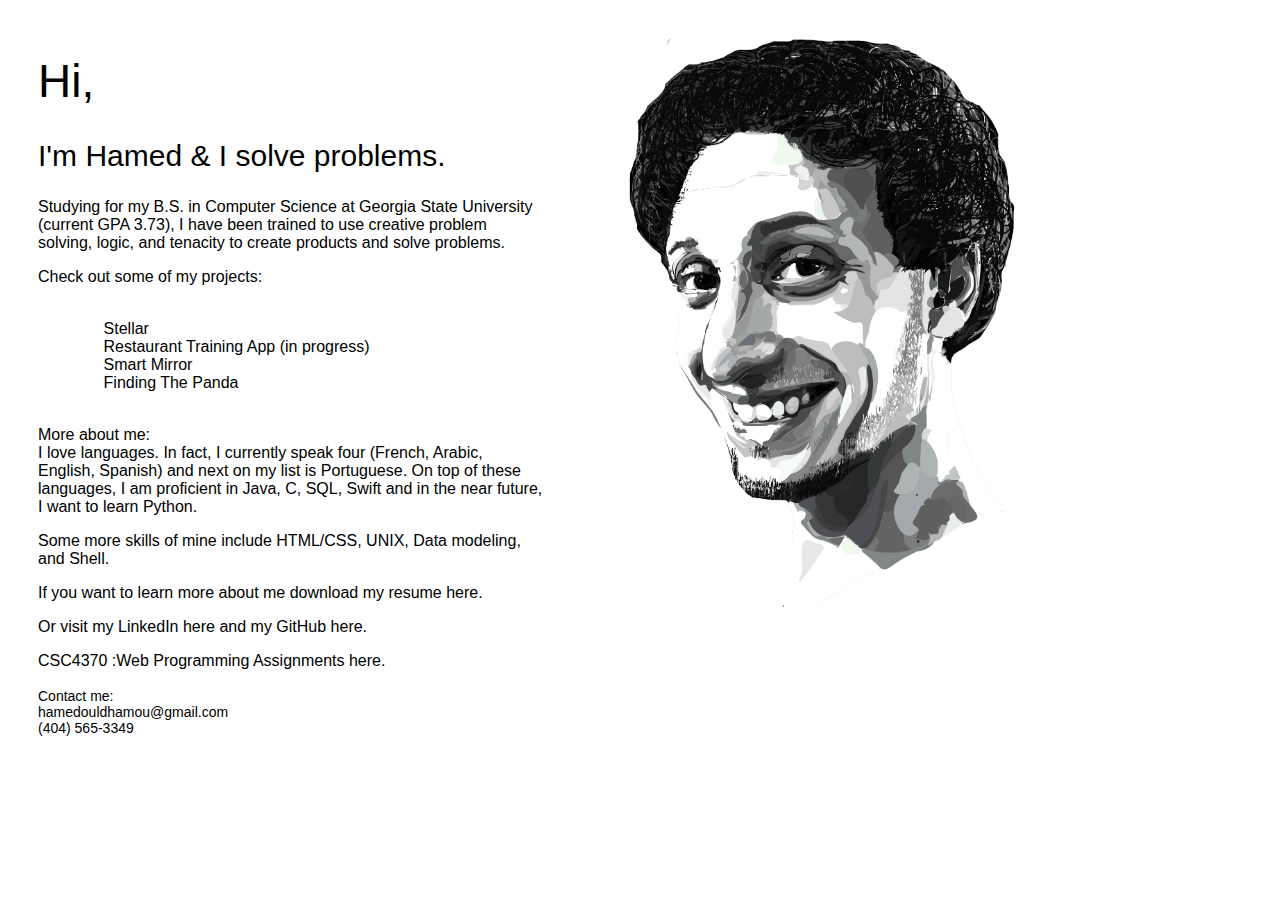
==== commit 2aceb824: "Update index.html" ====
--- a/index.html
+++ b/index.html
@@ -63,6 +63,8 @@
 
 <h3>If you want to learn more about me download my resume <a href="img/ouldhamou_resume.pdf" target="_blank">here</a>.</h3>
 <h3>Or visit my LinkedIn <a href="https://www.linkedin.com/in/hamed-ould-hamou-35797115b/" target="_blank">here</a> and my GitHub <a href="https://github.com/hamedouldhamou" target="_blank">here</a>.</h3>
+<h3>CSC4370 :Web Programming Assignments <a href="WebDev.html">here</a>.</h3>
+
 <h4>Contact me:<br>
 hamedouldhamou@gmail.com<br>(404) 565-3349<br></h4>
 
